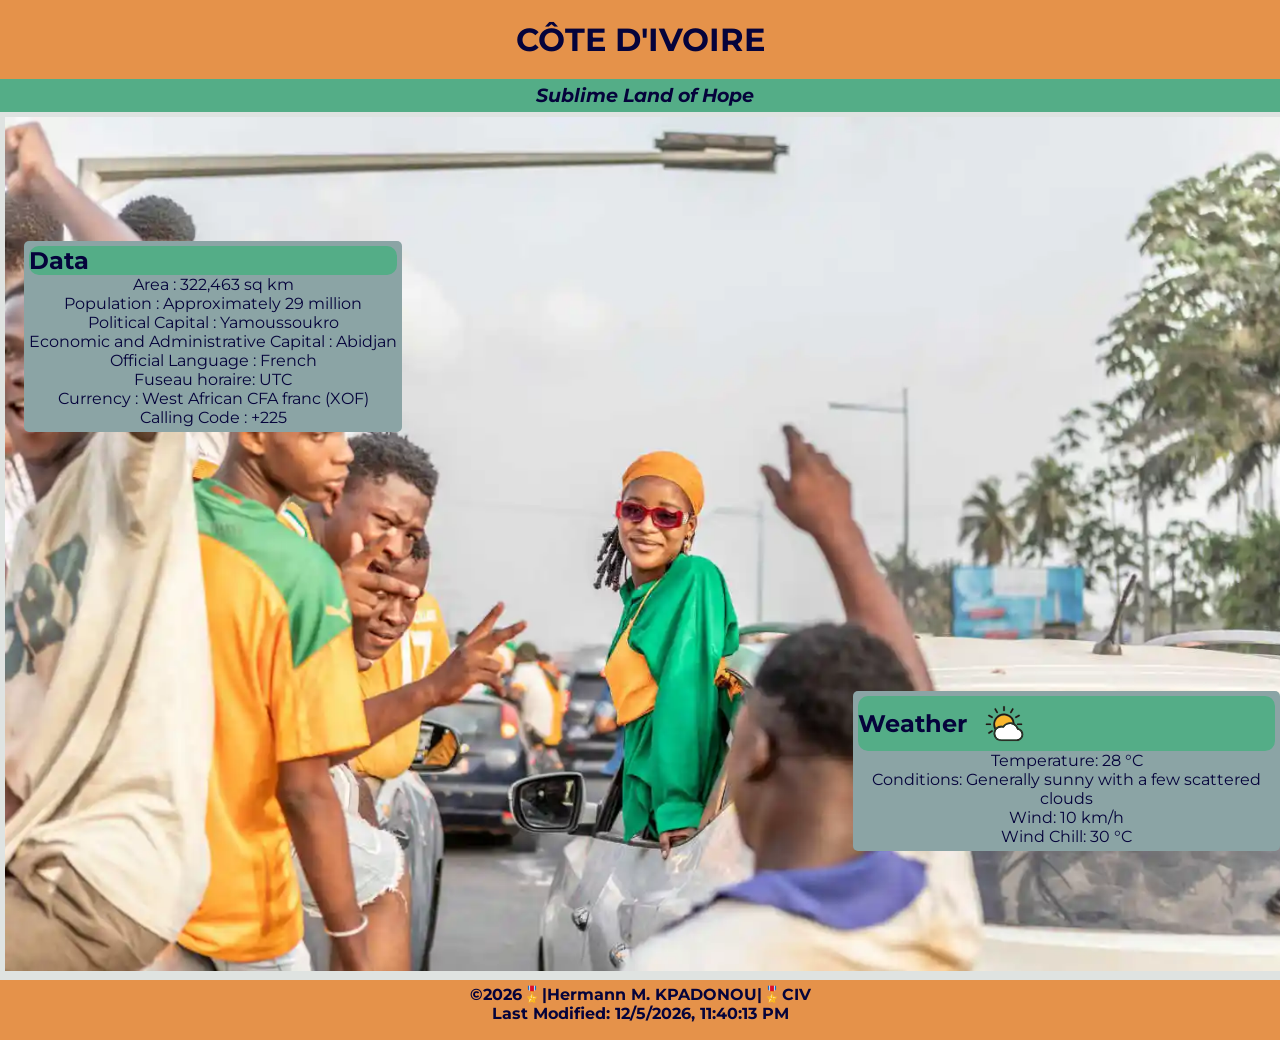
==== place.html @ f5557a29 "push" ====
<!DOCTYPE html>
<html lang="fr">
<head>
    <meta charset="UTF-8">
    <meta name="viewport" content="width=device-width, initial-scale=1.0">
    <meta name="Country" content="WDD 131 - Dynamic Web Fundamentals - Place">
    <meta author="Hermann M. KPADONOU">
    <title>CÔTE D'IVOIRE</title>
    <link rel="stylesheet" href="styles/place.css">
    <link rel="stylesheet" href="styles/place-large.css">
    <link rel="preconnect" href="https://fonts.googleapis.com">
    <link rel="preconnect" href="https://fonts.gstatic.com" crossorigin>
    <link href="https://fonts.googleapis.com/css2?family=Montserrat:ital,wght@0,100..900;1,100..900&display=swap" rel="stylesheet">
    <script src="scripts/place.js" defer></script>
    <script src="scripts/getdates.js" defer></script>
</head>
<body>
    <header>
    <h1>CÔTE D'IVOIRE</h1>
    </header>
    <main class="main-content">
        <div class="intro-section">
            <h3><em>Sublime Land of Hope</em></h3>
        </div>
        <picture class="image-container">
            <source media="(max-width: 767px)" srcset="images/people_imresizer.webp">
            <source media="(min-width: 768px)" srcset="images/people_imresizer.webp">
            <source media="(min-width: 1200px)" srcset="images/people_imresizer.webp">
            <img src="images/people_imresizer.webp" alt="people" >
        </picture>
        <div class="data-section">
            <h2>Data</h2>
            <p>Area : 322,463 sq km</p>
            <p>Population : Approximately 29 million</p>
            <p>Political Capital : Yamoussoukro</p>
            <p>Economic and Administrative Capital : Abidjan</p>
            <p>Official Language : French</p>
            <p>Fuseau horaire: UTC</p>
            <p>Currency : West African CFA franc (XOF)</p>
            <p>Calling Code : +225</p>
        </div>
        <div class="weather-section">
            <h2>Weather<img src="images/weather.svg" alt="icon_weather" width="50px" height="55px"></h2>
            <p>Temperature: 28 °C</p>
            <p>Conditions: Generally sunny with a few scattered clouds</p>
            <p>Wind: 10 km/h</p>
            <p>Wind Chill: <span id="windChill"></span></p>
    </div>
    </main>
    <footer>
        <p><strong>&copy;<span id="currentYear">2024</span>🎖️|Hermann M. KPADONOU|🎖️CIV</strong></p>
        <p><strong>Last Modified: <span id="lastModified"></span></strong></p>
    </footer>
</body>
</html>
---- styles/place.css ----
* {
    margin: 0 auto;
    font-family: Montserrat, sans-serif;
    width: auto;
}

header {
    display: flex;
    justify-content: space-between;
    align-items: center;
    background-color: #e5924a;
    padding: 20px;
    color: #05033b;
}

.weather-section h2 img {
    margin-left: 10px;
}
.main-content {
    display: flex;
    flex-direction: column;
    align-items: center;
    justify-content: center;
}

.intro-section {
    background-color: #54AD87;
    justify-self: stretch;
    margin: 0;
    color: #05033b;
    padding: 5px;
    text-align: center;
    width: 100%;
    height: auto;
}


.data-section {
    background-color: #8ba4a5;
    color: #05033b;
    padding: 5px;
    text-align: center;
    width: auto;
    height: auto;
}
.data-section h2,
.weather-section h2 {               
    margin: 0;
}
.weather-section {
    background-color: #8ba4a5;
    color: #05033b;
    padding: 5px;
    text-align: center;
    width: auto;
    height: auto;
}

.image-container {
    grid-column: 2 / 4;
    grid-row: 1 / 4;
    color: #05033b;
    padding: 5px;
    text-align: center;
    width: auto;
    height: auto;
}
.image-container img {
    max-width: 100%;
    height: auto;
}

footer {
    background-color: #e5924a;
    color: #05033b;
    padding: 5px;
    text-align: center;
    width: auto;
    height: 50px;
}
---- styles/place-large.css ----
@media (min-width: 800px) {
    .main-content {
        display: grid;
        grid-template-columns: repeat(3, 1fr);
        background-color: #dfe3e1;
        }
    .intro-section {
        grid-column: 1 / 4;
        grid-row: 1 / 2;
    }

    .data-section {
        grid-column: 1 / 2;
        grid-row: 2 / 3;
        border-radius: 5px;
        background-color: #8ba4a5
    }


    .weather-section {
        grid-column: 3 / 4;
        grid-row: 3 / 4;
        border-radius: 5px;
        background-color: #8ba4a5;
    }

    .data-section h2,
    .weather-section h2 {
        justify-self: stretch;
        width: 100%;
        margin: 0;
        background-color: #54AD87;
        background-size: cover; 
        background-position: center;
        color: #05033b;
        border-radius: 10px;
    }
        
    .weather-section h2,
    .data-section h2 {
        display: flex;
        align-items: center;
    }
    .image-container {
        grid-column: 1 / 4;
        grid-row: 2 / 4;
        justify-content: center;
        align-items: center;
        width: 100%;
        height: auto;
        object-fit: cover;
    }
    .image-container img {
        width: 100%;
        height: auto;
    }

}
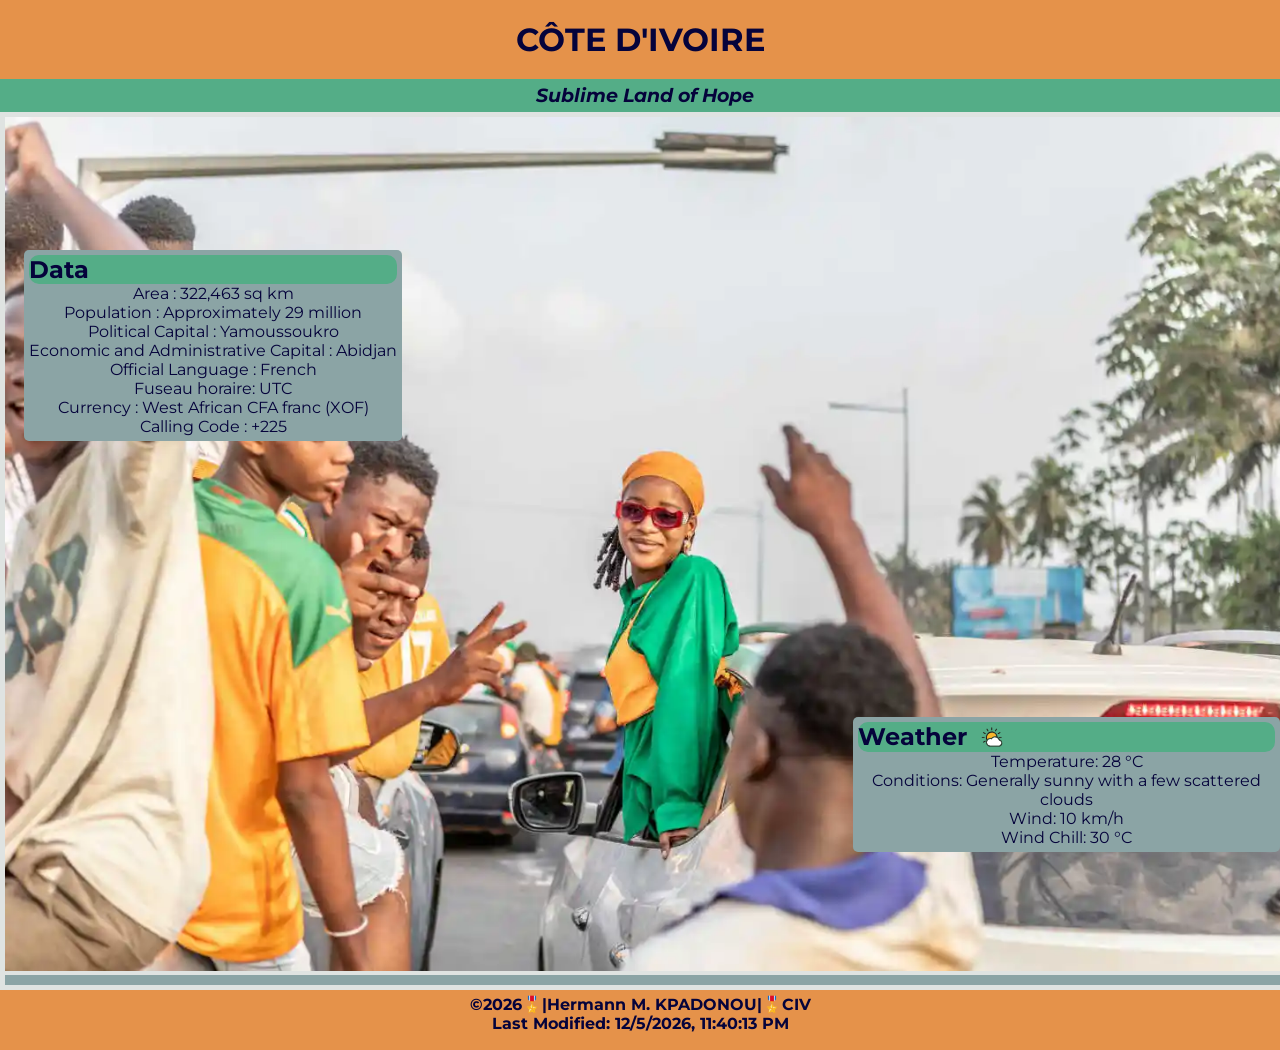
==== commit a9cecd08: "push" ====
--- a/place.html
+++ b/place.html
@@ -3,8 +3,8 @@
 <head>
     <meta charset="UTF-8">
     <meta name="viewport" content="width=device-width, initial-scale=1.0">
-    <meta name="Country" content="WDD 131 - Dynamic Web Fundamentals - Place">
-    <meta author="Hermann M. KPADONOU">
+    <meta name="description" content="WDD 131 - Dynamic Web Fundamentals - place">
+    <meta name="author" content="Hermann M KPADONOU">
     <title>CÔTE D'IVOIRE</title>
     <link rel="stylesheet" href="styles/place.css">
     <link rel="stylesheet" href="styles/place-large.css">
@@ -40,7 +40,7 @@
             <p>Calling Code : +225</p>
         </div>
         <div class="weather-section">
-            <h2>Weather<img src="images/weather.svg" alt="icon_weather" width="50px" height="55px"></h2>
+            <h2>Weather<img src="images/weather.svg" alt="icon_weather" width="30px" height="30px"></h2>
             <p>Temperature: 28 °C</p>
             <p>Conditions: Generally sunny with a few scattered clouds</p>
             <p>Wind: 10 km/h</p>
--- a/styles/place.css
+++ b/styles/place.css
@@ -1,83 +1,89 @@
-* {
+:root {
+    --primary-color: #e5924a;
+    --secondary-color: #05033b; 
+    --background-color-light: #8ba4a5; 
+    --background-color-mid: #54AD87; 
+  }
+
+  * {
     margin: 0 auto;
     font-family: Montserrat, sans-serif;
     width: auto;
-}
-
-header {
+  }
+  
+  header {
     display: flex;
     justify-content: space-between;
     align-items: center;
-    background-color: #e5924a;
+    background-color: var(--primary-color); /* use of the variable */
     padding: 20px;
-    color: #05033b;
-}
-
-.weather-section h2 img {
+    color: var(--secondary-color); /* use of the variable */
+  }
+  
+  .weather-section h2 img {
     margin-left: 10px;
-}
-.main-content {
+  }
+  
+  .main-content {
     display: flex;
     flex-direction: column;
     align-items: center;
     justify-content: center;
-}
-
-.intro-section {
-    background-color: #54AD87;
+  }
+  
+  .intro-section {
+    background-color: var(--background-color-mid); /* use of the variable */
     justify-self: stretch;
     margin: 0;
-    color: #05033b;
+    color: var(--secondary-color); /* use of the variable */
     padding: 5px;
     text-align: center;
     width: 100%;
     height: auto;
-}
-
-
-.data-section {
-    background-color: #8ba4a5;
-    color: #05033b;
+  }
+  
+  .data-section,
+  .weather-section {
+    background-color: var(--background-color-light); /* use of the variable */
+    color: var(--secondary-color); /* use of the variable */
     padding: 5px;
     text-align: center;
     width: auto;
     height: auto;
-}
-.data-section h2,
-.weather-section h2 {               
+  }
+  
+  .data-section h2,
+  .weather-section h2 {
     margin: 0;
-}
-.weather-section {
-    background-color: #8ba4a5;
-    color: #05033b;
+  }
+  
+  .image-container {
+    grid-column: 2 / 4;
+    grid-row: 1 / 4;
+    color: var(--secondary-color); /* use of the variable */
     padding: 5px;
     text-align: center;
     width: auto;
     height: auto;
-}
-
-.image-container {
-    grid-column: 2 / 4;
-    grid-row: 1 / 4;
-    color: #05033b;
-    padding: 5px;
-    text-align: center;
-    width: auto;
-    height: auto;
-}
-.image-container img {
+  }
+  
+  .image-container img {
     max-width: 100%;
     height: auto;
-}
-
-footer {
-    background-color: #e5924a;
-    color: #05033b;
+  }
+  .image-container::after {
+    content: "";
+    display: block;
+    width: 100%;
+    height: 10px;
+    background-color: var(--background-color-light); /* use of the variable */
+  }
+  
+  footer {
+    background-color: var(--primary-color); /* use of the variable */
+    color: var(--secondary-color); /* use of the variable */
     padding: 5px;
     text-align: center;
     width: auto;
     height: 50px;
-}
-
-
-  
+  }
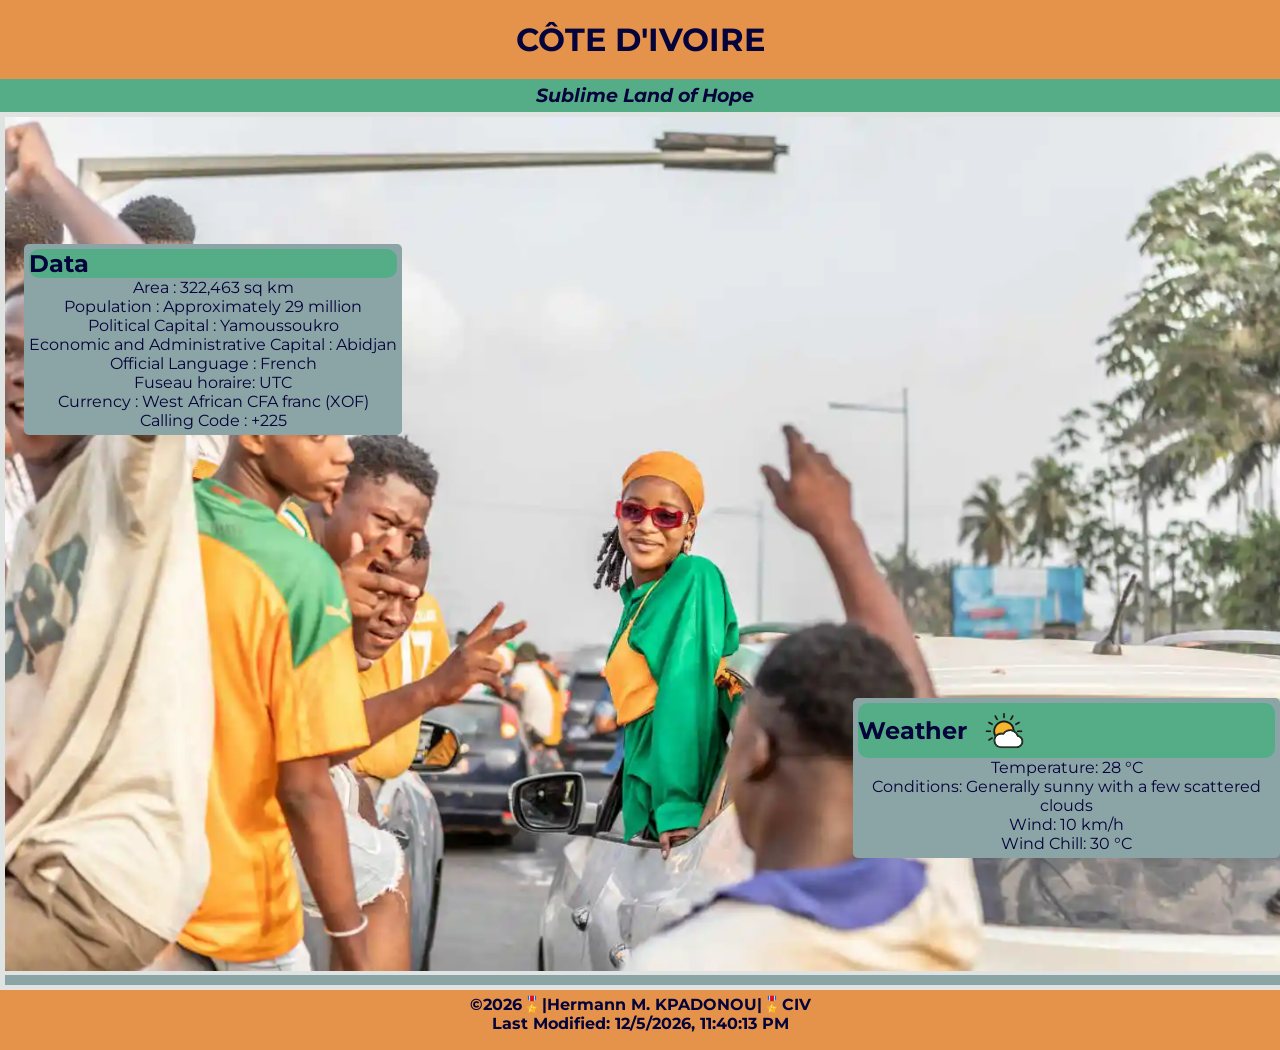
==== commit 8ef6127f: "push" ====
--- a/place.html
+++ b/place.html
@@ -40,8 +40,7 @@
             <p>Calling Code : +225</p>
         </div>
         <div class="weather-section">
-            <h2>Weather<img src="images/weather.svg" alt="icon_weather" width="30px" height="30px"></h2>
-            <p>Temperature: 28 °C</p>
+            <h2>Weather<img src="images/weather.svg" alt="icon_weather" width="50px" height="55px"></h2>            <p>Temperature: 28 °C</p>
             <p>Conditions: Generally sunny with a few scattered clouds</p>
             <p>Wind: 10 km/h</p>
             <p>Wind Chill: <span id="windChill"></span></p>
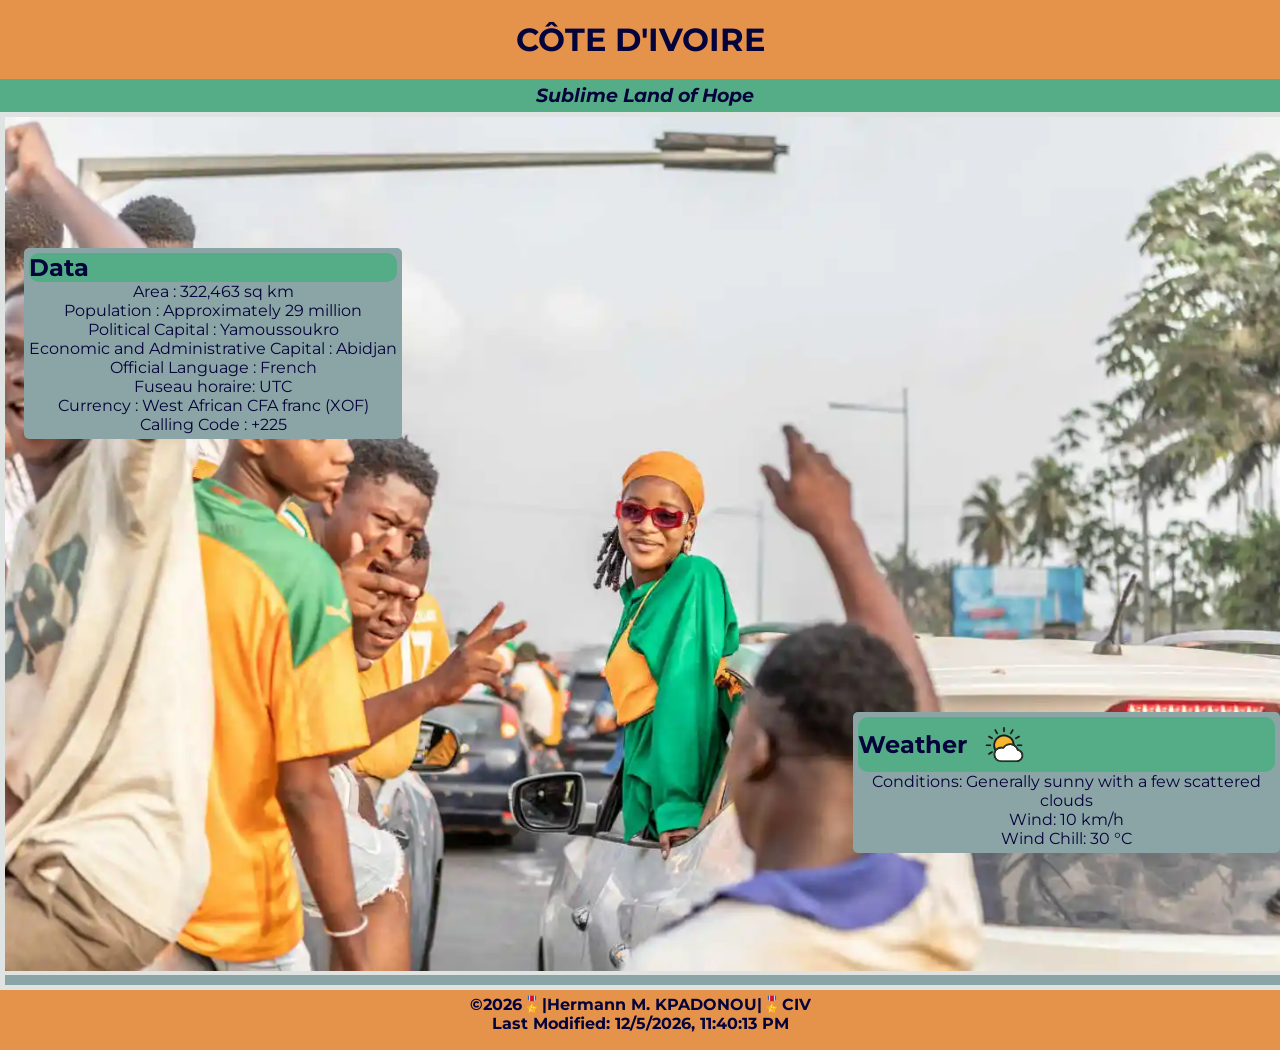
==== commit 07885125: "Push on" ====
--- a/place.html
+++ b/place.html
@@ -40,7 +40,7 @@
             <p>Calling Code : +225</p>
         </div>
         <div class="weather-section">
-            <h2>Weather<img src="images/weather.svg" alt="icon_weather" width="50px" height="55px"></h2>            <p>Temperature: 28 °C</p>
+            <h2>Weather<img src="images/weather.svg" alt="icon_weather" width="50" height="55"></h2>
             <p>Conditions: Generally sunny with a few scattered clouds</p>
             <p>Wind: 10 km/h</p>
             <p>Wind Chill: <span id="windChill"></span></p>
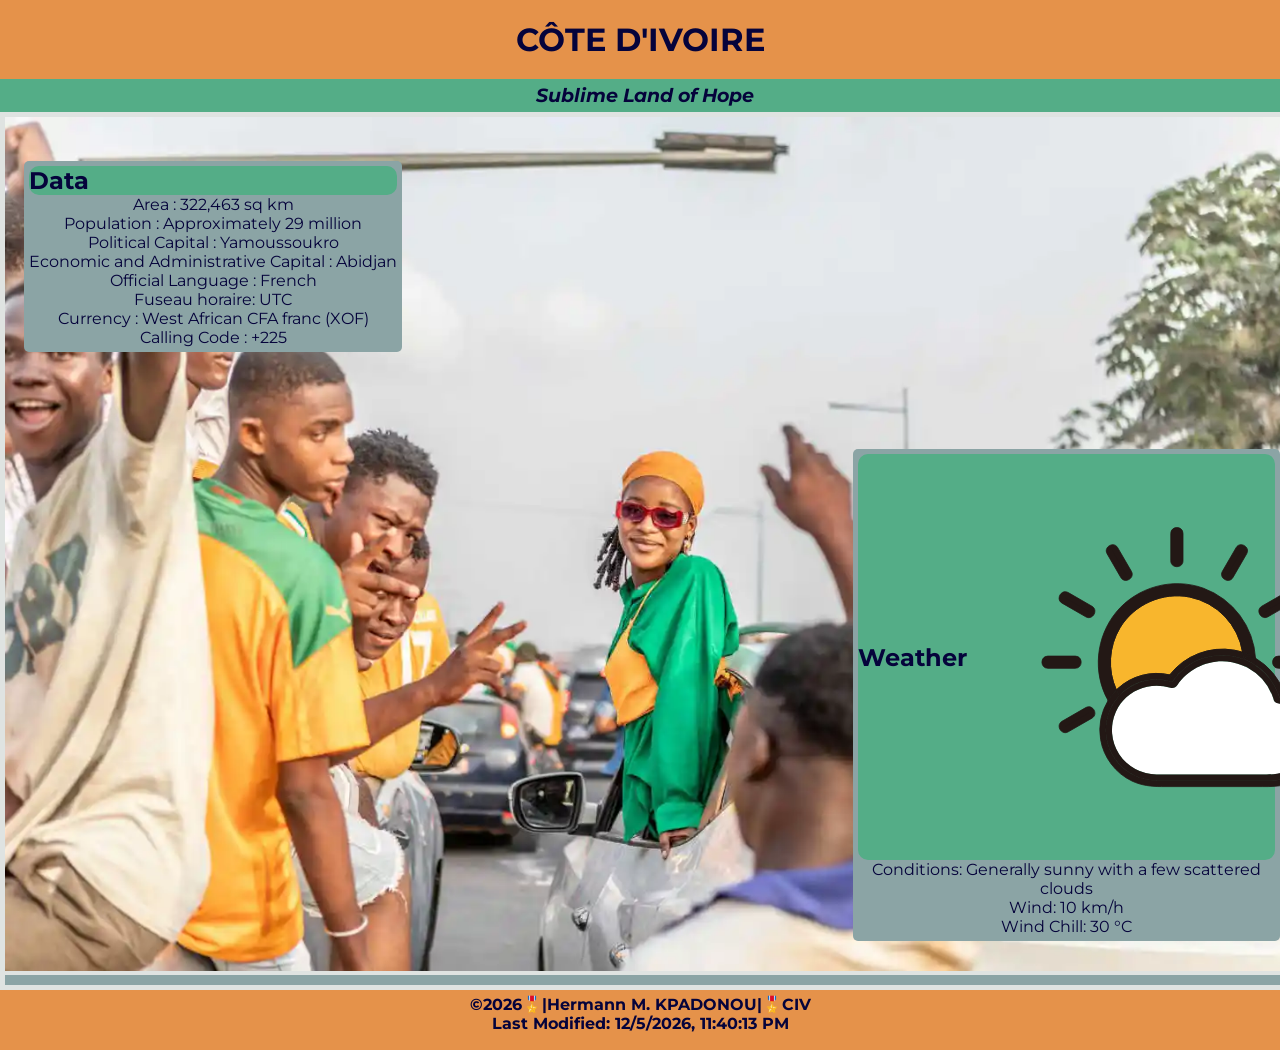
==== commit 145b4342: "push" ====
--- a/place.html
+++ b/place.html
@@ -40,7 +40,7 @@
             <p>Calling Code : +225</p>
         </div>
         <div class="weather-section">
-            <h2>Weather<img src="images/weather.svg" alt="icon_weather" width="50" height="55"></h2>
+            <h2>Weather<img src="images/weather.svg" alt="icon_weather"></h2>
             <p>Conditions: Generally sunny with a few scattered clouds</p>
             <p>Wind: 10 km/h</p>
             <p>Wind Chill: <span id="windChill"></span></p>
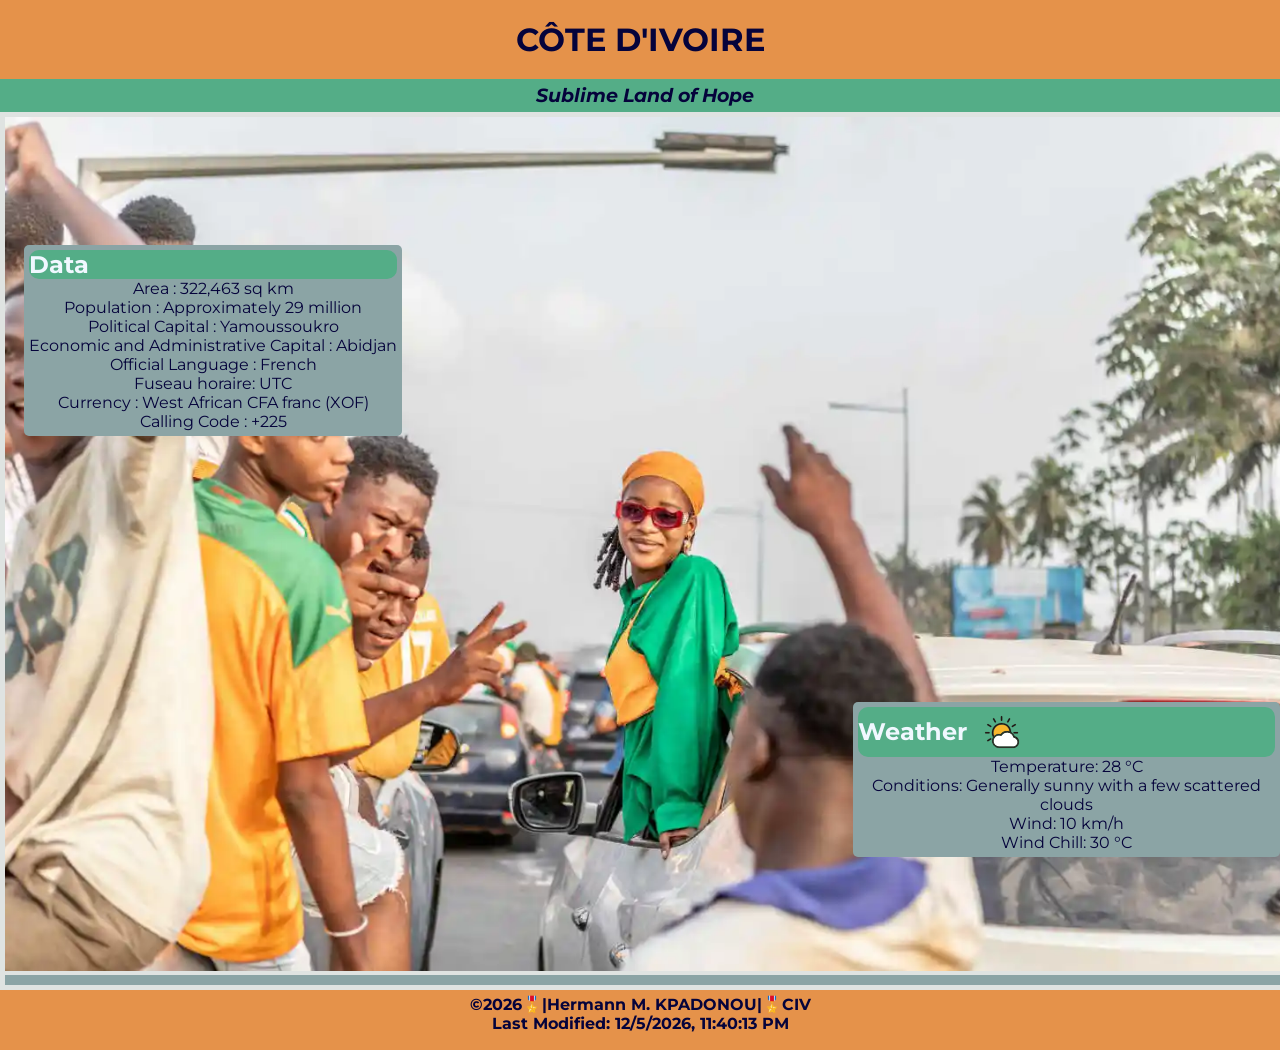
==== commit 4522340e: "go" ====
--- a/place.html
+++ b/place.html
@@ -41,6 +41,7 @@
         </div>
         <div class="weather-section">
             <h2>Weather<img src="images/weather.svg" alt="icon_weather"></h2>
+            <p>Temperature: 28 °C</p>
             <p>Conditions: Generally sunny with a few scattered clouds</p>
             <p>Wind: 10 km/h</p>
             <p>Wind Chill: <span id="windChill"></span></p>
--- a/styles/place.css
+++ b/styles/place.css
@@ -23,7 +23,10 @@
   .weather-section h2 img {
     margin-left: 10px;
   }
-  
+  .weather-section img {
+    width: 50px;
+    height: 50px;
+  }
   .main-content {
     display: flex;
     flex-direction: column;
--- a/styles/place-large.css
+++ b/styles/place-large.css
@@ -38,6 +38,7 @@
         
     .weather-section h2,
     .data-section h2 {
+        color: aliceblue;
         display: flex;
         align-items: center;
     }
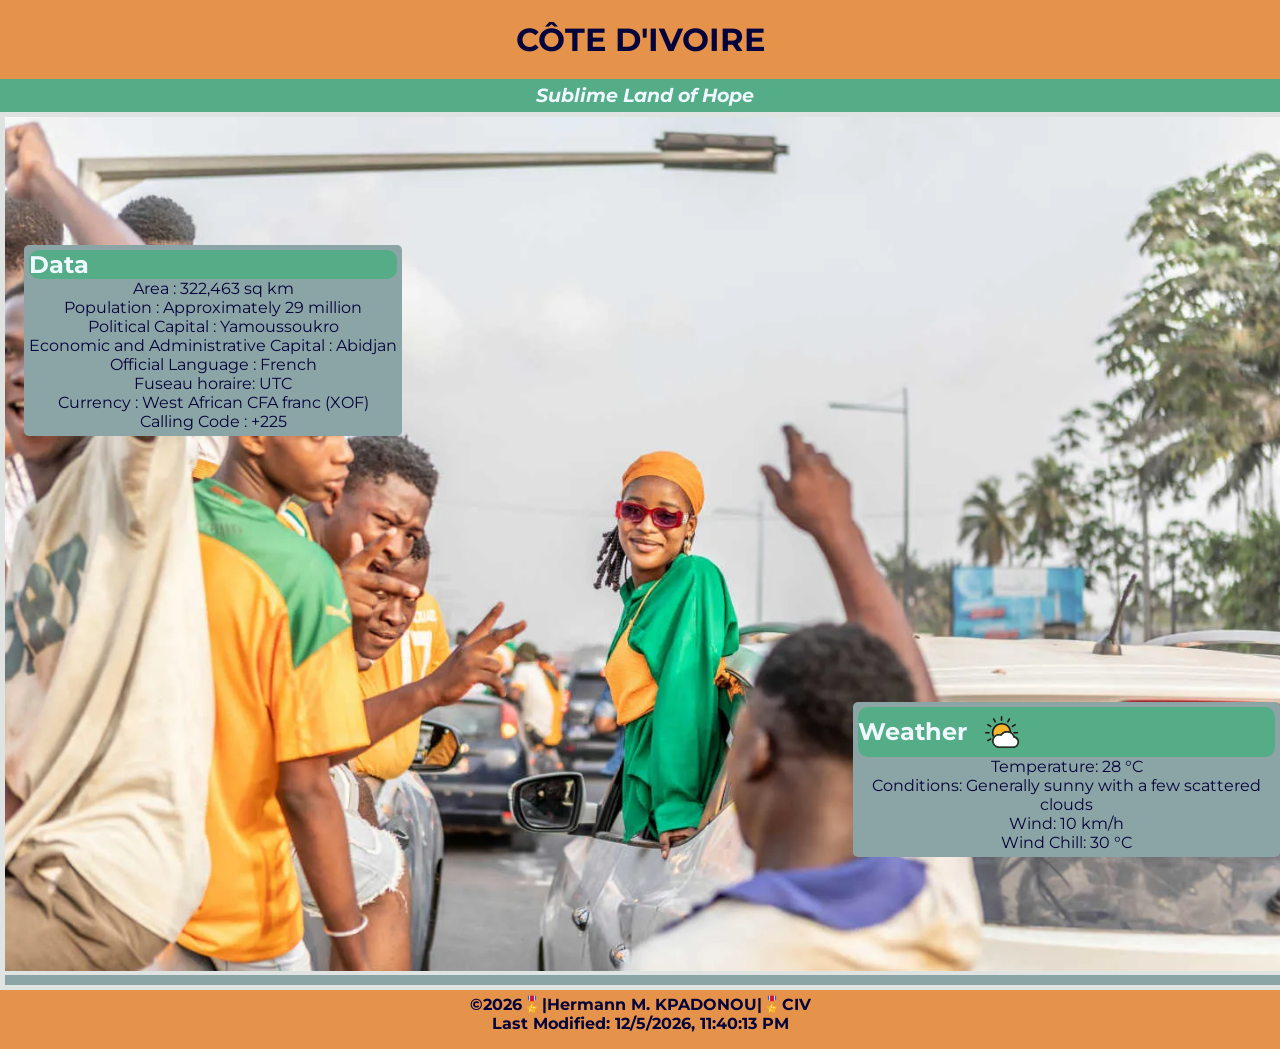
==== commit c1a7c35e: "update" ====
--- a/place.html
+++ b/place.html
@@ -23,9 +23,8 @@
             <h3><em>Sublime Land of Hope</em></h3>
         </div>
         <picture class="image-container">
-            <source media="(max-width: 767px)" srcset="images/people_imresizer.webp">
-            <source media="(min-width: 768px)" srcset="images/people_imresizer.webp">
-            <source media="(min-width: 1200px)" srcset="images/people_imresizer.webp">
+            <source srcset="images/people3.webp" media="(max-width: 767px)">
+            <source srcset="images/people1.webp" media="(min-width: 768px)">
             <img src="images/people_imresizer.webp" alt="people" >
         </picture>
         <div class="data-section">
--- a/styles/place.css
+++ b/styles/place.css
@@ -3,6 +3,7 @@
     --secondary-color: #05033b; 
     --background-color-light: #8ba4a5; 
     --background-color-mid: #54AD87; 
+    --intro-color: aliceblue;
   }
 
   * {
@@ -38,7 +39,7 @@
     background-color: var(--background-color-mid); /* use of the variable */
     justify-self: stretch;
     margin: 0;
-    color: var(--secondary-color); /* use of the variable */
+    color: var(--intro-color); /* use of the variable */
     padding: 5px;
     text-align: center;
     width: 100%;
